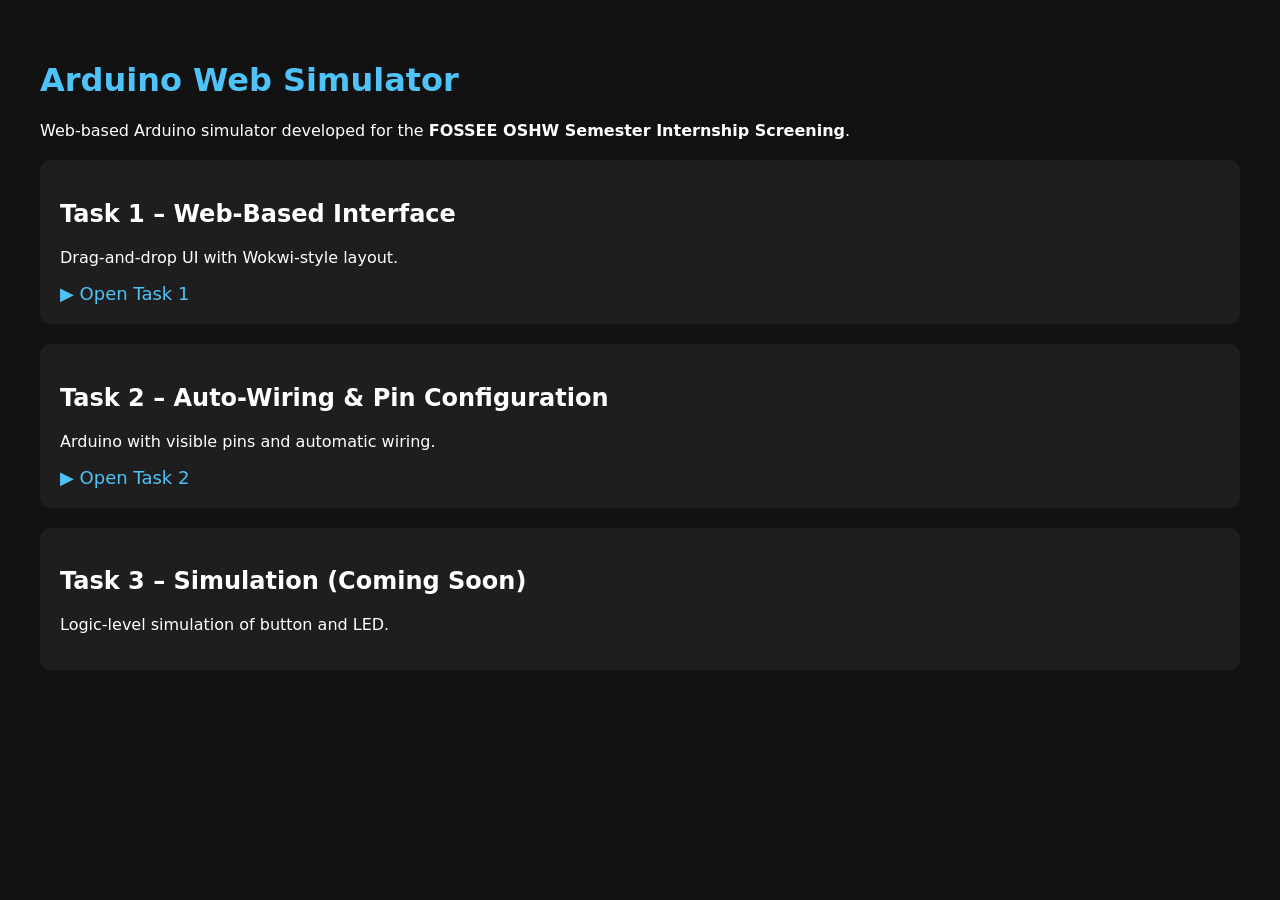
==== index.html @ 8b99fbc8 "index.html" ====
<!DOCTYPE html>
<html lang="en">
<head>
  <meta charset="UTF-8">
  <title>Arduino Web Simulator</title>
  <style>
    body {
      font-family: system-ui, sans-serif;
      background: #121212;
      color: white;
      margin: 0;
      padding: 40px;
    }

    h1 {
      color: #4fc3f7;
    }

    .card {
      background: #1e1e1e;
      padding: 20px;
      margin: 20px 0;
      border-radius: 10px;
    }

    a {
      color: #4fc3f7;
      text-decoration: none;
      font-size: 18px;
    }

    a:hover {
      text-decoration: underline;
    }
  </style>
</head>
<body>

  <h1>Arduino Web Simulator</h1>
  <p>
    Web-based Arduino simulator developed for the
    <strong>FOSSEE OSHW Semester Internship Screening</strong>.
  </p>

  <div class="card">
    <h2>Task 1 – Web-Based Interface</h2>
    <p>Drag-and-drop UI with Wokwi-style layout.</p>
    <a href="task1-ui/">▶ Open Task 1</a>
  </div>

  <div class="card">
    <h2>Task 2 – Auto-Wiring & Pin Configuration</h2>
    <p>Arduino with visible pins and automatic wiring.</p>
    <a href="task2-auto-wiring/">▶ Open Task 2</a>
  </div>

  <div class="card">
    <h2>Task 3 – Simulation (Coming Soon)</h2>
    <p>Logic-level simulation of button and LED.</p>
  </div>

</body>
</html>
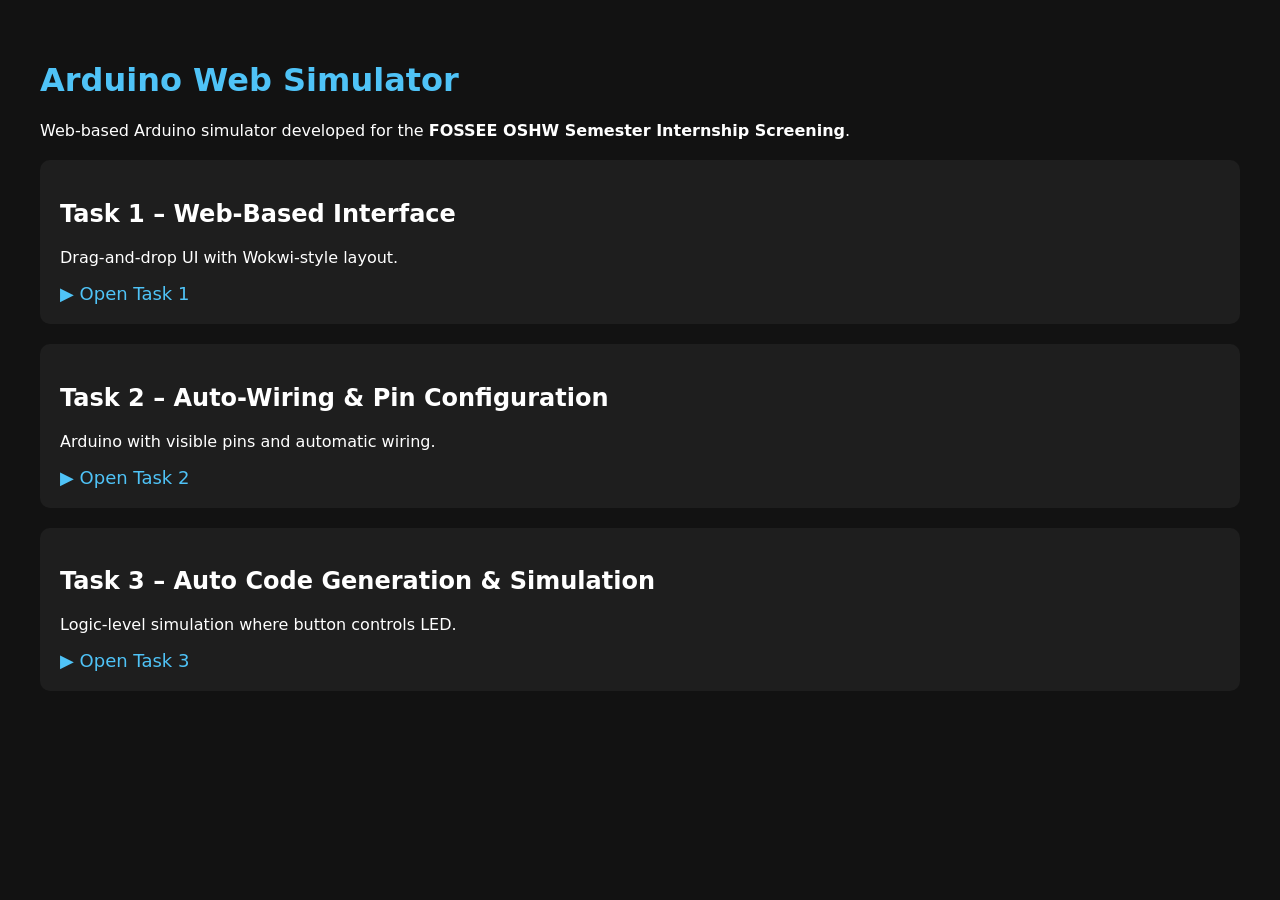
==== commit 671de027: "index.html" ====
--- a/index.html
+++ b/index.html
@@ -54,10 +54,12 @@
     <a href="task2-auto-wiring/">▶ Open Task 2</a>
   </div>
 
-  <div class="card">
-    <h2>Task 3 – Simulation (Coming Soon)</h2>
-    <p>Logic-level simulation of button and LED.</p>
-  </div>
+<div class="card">
+  <h2>Task 3 – Auto Code Generation & Simulation</h2>
+  <p>Logic-level simulation where button controls LED.</p>
+  <a href="task3-simulation/">▶ Open Task 3</a>
+</div>
+
 
 </body>
 </html>
